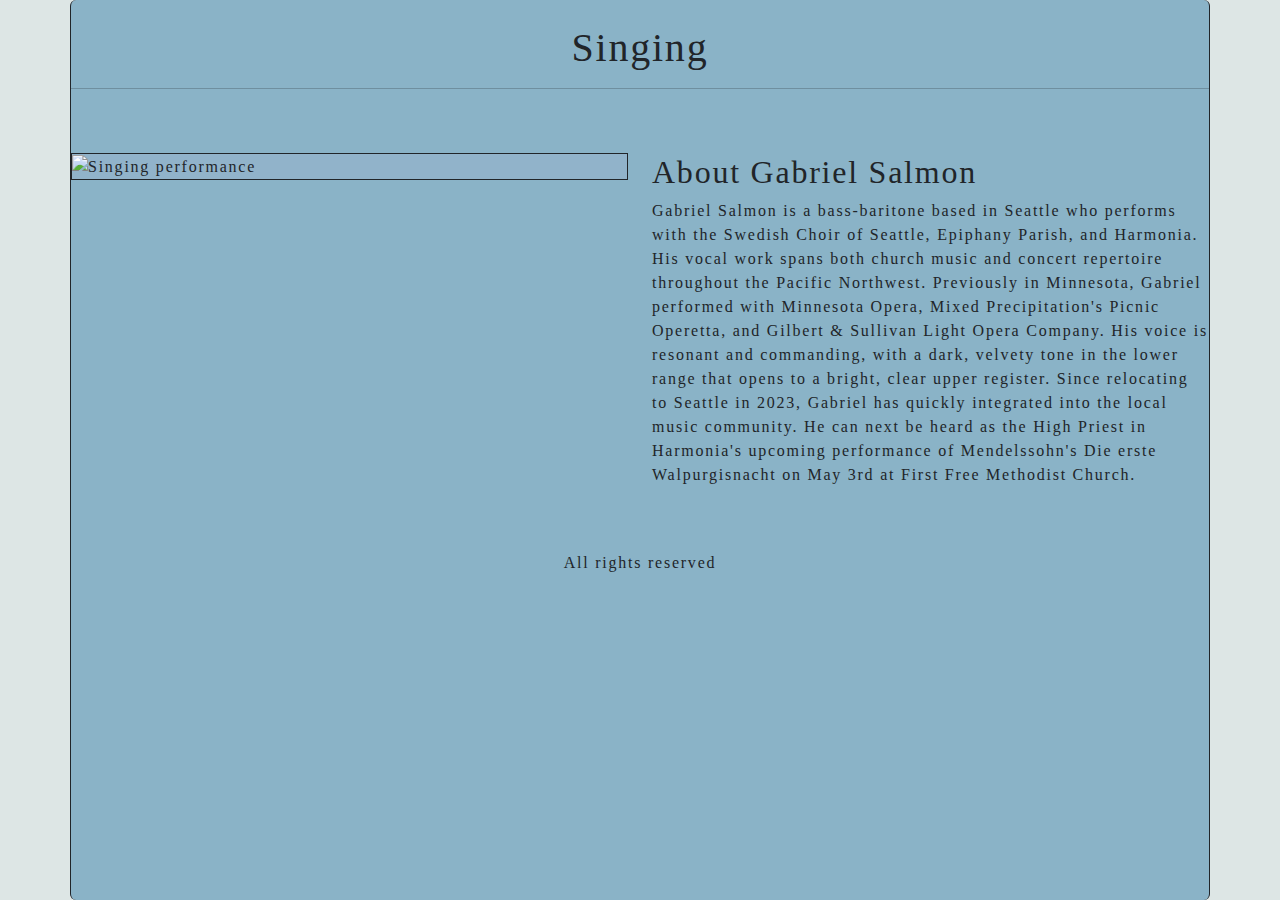
==== music.html @ f607419e "more structure and text" ====
<!DOCTYPE html>
<html>
<head>
    <title>Singing - Gabriel Salmon</title>
    <link rel="stylesheet" href="https://cdn.jsdelivr.net/npm/bootstrap@5.3.2/dist/css/bootstrap.min.css">
    <link rel="stylesheet" href="css/style.css">
    <meta name="viewport" content="width=device-width, initial-scale=1">
</head>
<body>
    <main class="container min-vh-100 d-flex flex-column g-0 border-start border-end border-dark rounded">
        <header class="my-4">
            <h1 class="text-center">Singing</h1>
            <hr>
        </header>

        <section class="row my-4">
            <div class="col-md-6">
                <div class="border border-dark">
                    <img src="images/singing_performance.jpg" class="img-fluid" alt="Singing performance">
                </div>
            </div>
            <div class="col-md-6">
                <h2>About Gabriel Salmon</h2>
                <p>                    
                    Gabriel Salmon is a bass-baritone based in Seattle who performs with the Swedish Choir of Seattle, Epiphany Parish, and Harmonia. His vocal work spans both church music and concert repertoire throughout the Pacific Northwest.
                    
                    Previously in Minnesota, Gabriel performed with Minnesota Opera, Mixed Precipitation's Picnic Operetta, and Gilbert & Sullivan Light Opera Company. His voice is resonant and commanding, with a dark, velvety tone in the lower range that opens to a bright, clear upper register.
                    
                    Since relocating to Seattle in 2023, Gabriel has quickly integrated into the local music community. He can next be heard as the High Priest in Harmonia's upcoming performance of Mendelssohn's Die erste Walpurgisnacht on May 3rd at First Free Methodist Church.
                </p>
            </div>
        </section>

        <footer class="mt-4">
            <p class="text-center my-0">All rights reserved</p>
        </footer>
    </main>
</body>
</html>
---- css/style.css ----
@font-face {
    font-family: 'Rational Integer';
    src: url('../Rational Integer.ttf');
}

body {
    font-family: 'Rational Integer';
    background-color: #dde6e5;
    letter-spacing: .11rem;
}

main {
    background-color: #6da1bdbd;
}

nav {
    flex: 0;
    /* display: flex; */
    background-color: #b3d7b6;
    width: 100%;
    min-height: 75px;
    border-bottom: black 1px solid;
}

.nav-link {
    color: black;
    font-size: large;
    text-decoration: underline;
}

.navbar-brand {
    text-decoration: underline;
}

.navbar-toggler {
    padding: 3px;
}

.navbar-collapse {
    flex-basis:60%;
}

div.border-dark-subtle {
    width: 300px;
    height: 150px;
    color:black;
    border: 2px solid #000000ae;
}

a {
    color:black;
}

.photoImage {
    max-width: 100%;
    height: auto;
    margin-bottom: 1rem;
}

.productName {
    font-size: 1.5rem;
    font-weight: bold;
    text-align: left;
}

.description {
    font-size: 1.2rem;
    text-align: left;
}

button {
    max-width: fit-content!important;
}

div.text-box {
    width: 310px;
    height: 140px;
}

div.border {
    background-color: rgba(169, 180, 212, 0.252);
}

.social-img {
    width: 22px;
    margin-bottom: 9px;
}

#photoName {
    font-style: italic;
}

/* a {
    text-decoration: none !important;
} */
/* 
.cart-icon {
    filter: invert(0%) sepia(4%) saturate(0%) hue-rotate(293deg) brightness(95%) contrast(105%);
    width: 30px;
} */
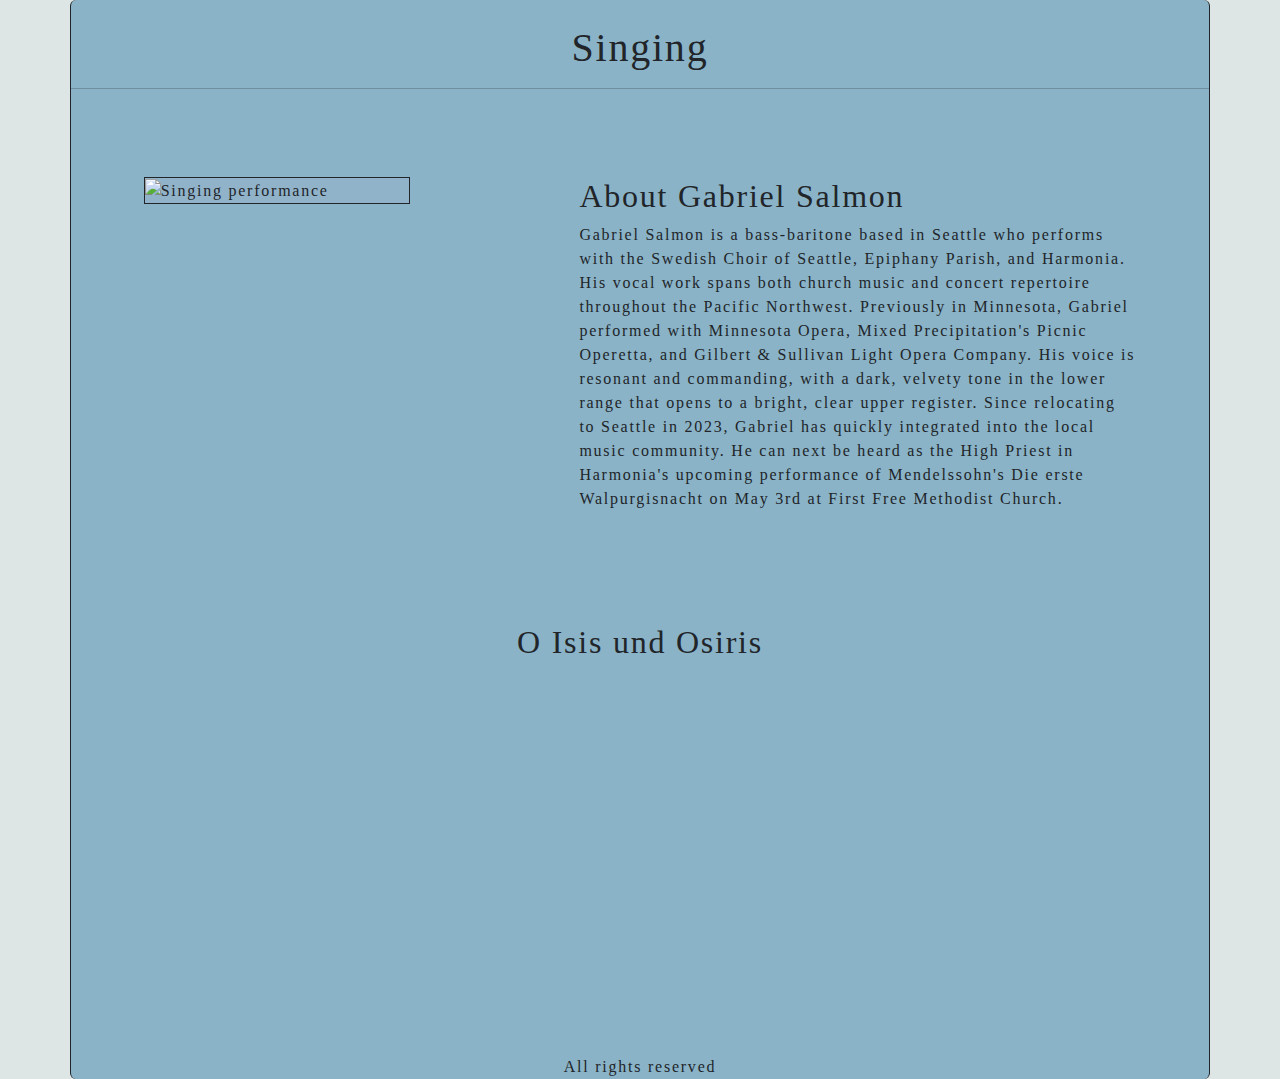
==== commit 76cd8203: "added video link, alignment" ====
--- a/music.html
+++ b/music.html
@@ -14,12 +14,12 @@
         </header>
 
         <section class="row my-4">
-            <div class="col-md-6">
+            <div class="col-md-3 mx-auto my-4">
                 <div class="border border-dark">
                     <img src="images/singing_performance.jpg" class="img-fluid" alt="Singing performance">
                 </div>
             </div>
-            <div class="col-md-6">
+            <div class="col-md-6 mx-auto my-4">
                 <h2>About Gabriel Salmon</h2>
                 <p>                    
                     Gabriel Salmon is a bass-baritone based in Seattle who performs with the Swedish Choir of Seattle, Epiphany Parish, and Harmonia. His vocal work spans both church music and concert repertoire throughout the Pacific Northwest.
@@ -31,6 +31,16 @@
             </div>
         </section>
 
+        <!-- media column -->
+        <section class="row my-4">
+            <div class="col-md-6 mx-auto my-4">
+                <h2 class="text-center">O Isis und Osiris</h2>
+                <div class="ratio ratio-16x9">
+                    <iframe src="https://www.youtube.com/embed/OsB0p5_2AN4" title="O Isis und Osiris" allowfullscreen></iframe>
+                </div>
+            </div>
+        </section>
+
         <footer class="mt-4">
             <p class="text-center my-0">All rights reserved</p>
         </footer>
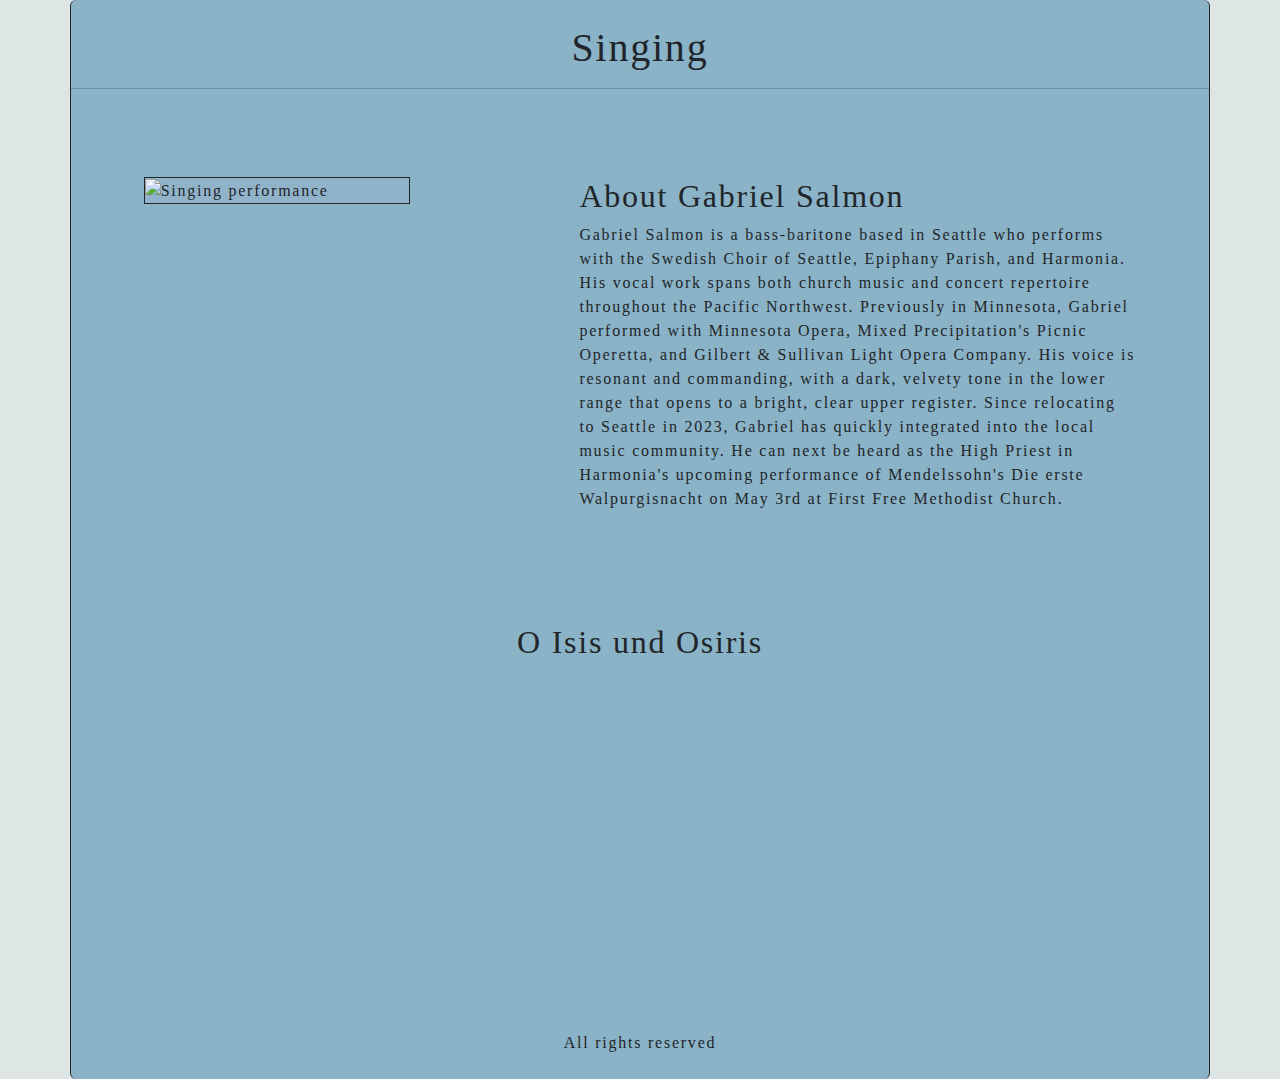
==== commit fc16b739: "adds photos" ====
--- a/music.html
+++ b/music.html
@@ -16,7 +16,7 @@
         <section class="row my-4">
             <div class="col-md-3 mx-auto my-4">
                 <div class="border border-dark">
-                    <img src="images/singing_performance.jpg" class="img-fluid" alt="Singing performance">
+                    <img src="../images/performance.jpg" class="img-fluid" alt="Singing performance">
                 </div>
             </div>
             <div class="col-md-6 mx-auto my-4">
@@ -35,11 +35,10 @@
         <section class="row my-4">
             <div class="col-md-6 mx-auto my-4">
                 <h2 class="text-center">O Isis und Osiris</h2>
-                <div class="ratio ratio-16x9">
+                <div class="ratio ratio-16x9">                    
                     <iframe src="https://www.youtube.com/embed/OsB0p5_2AN4" title="O Isis und Osiris" allowfullscreen></iframe>
                 </div>
             </div>
-        </section>
 
         <footer class="mt-4">
             <p class="text-center my-0">All rights reserved</p>
